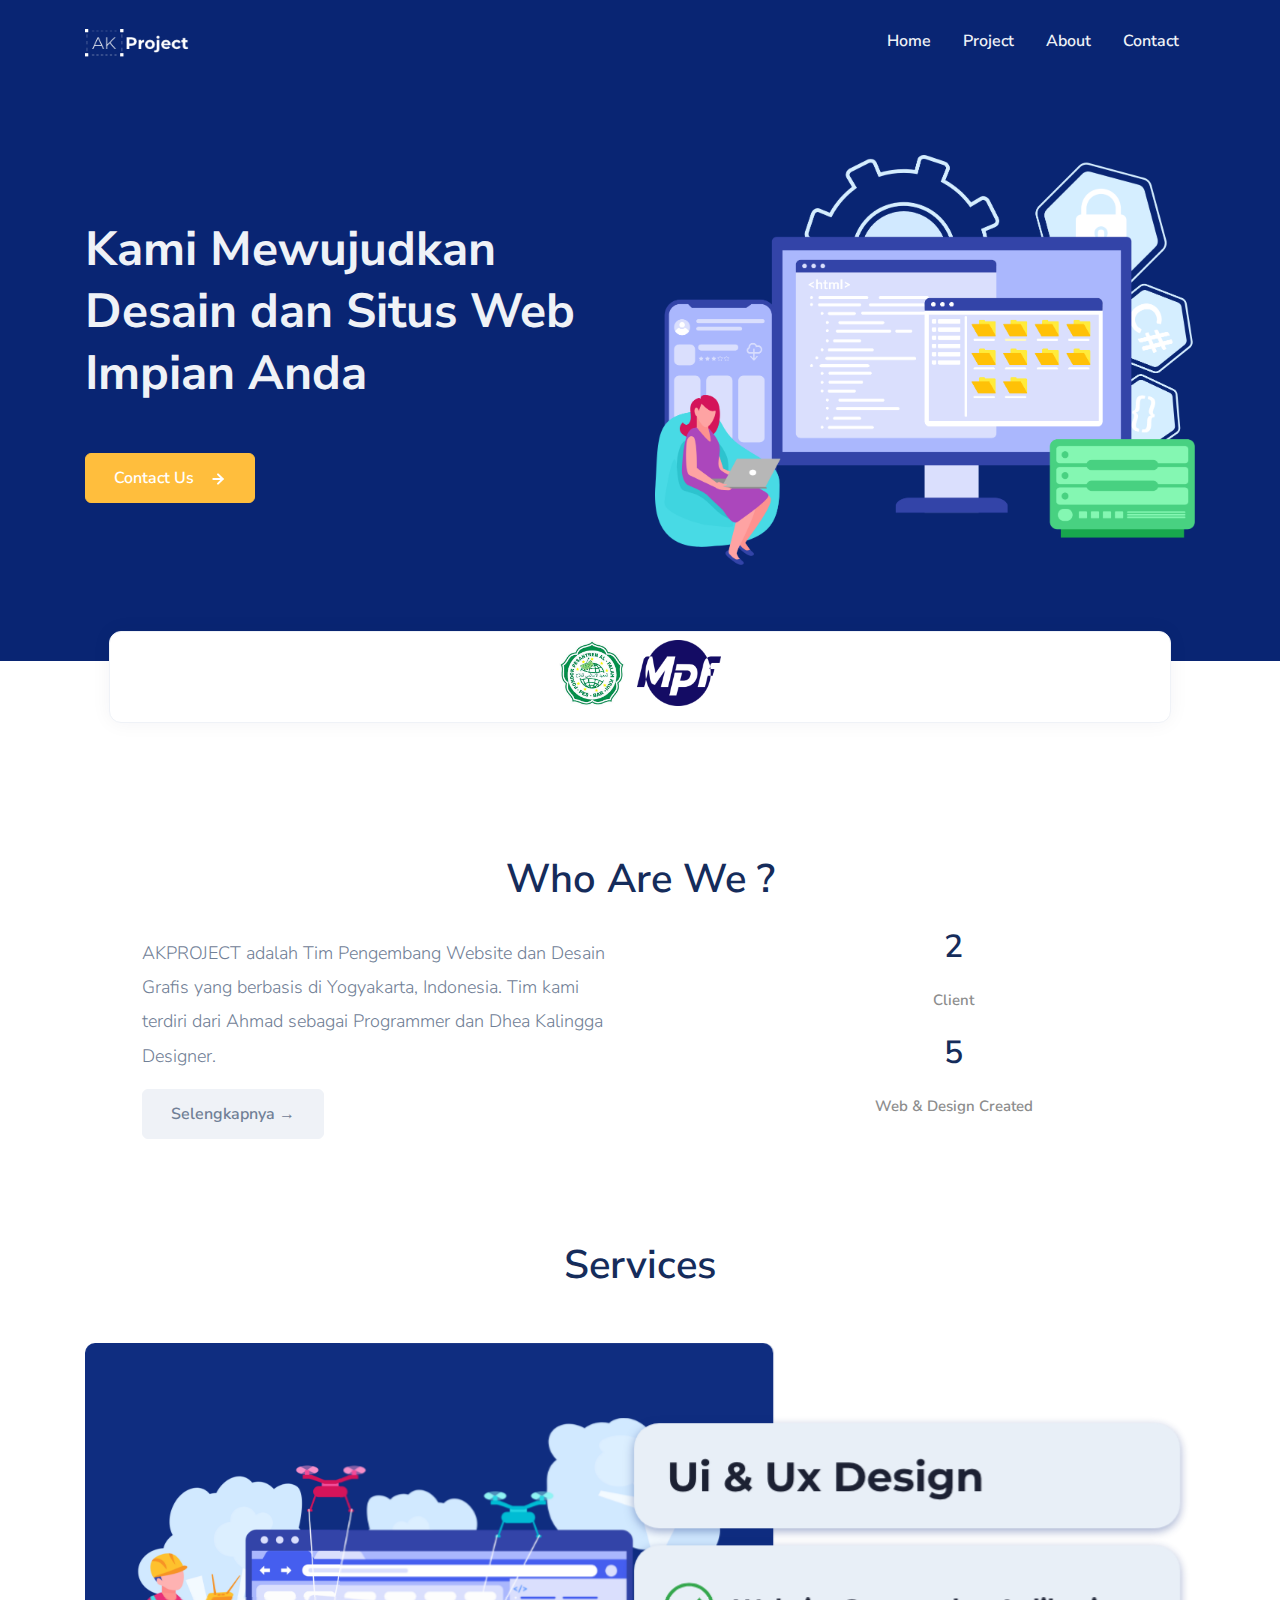
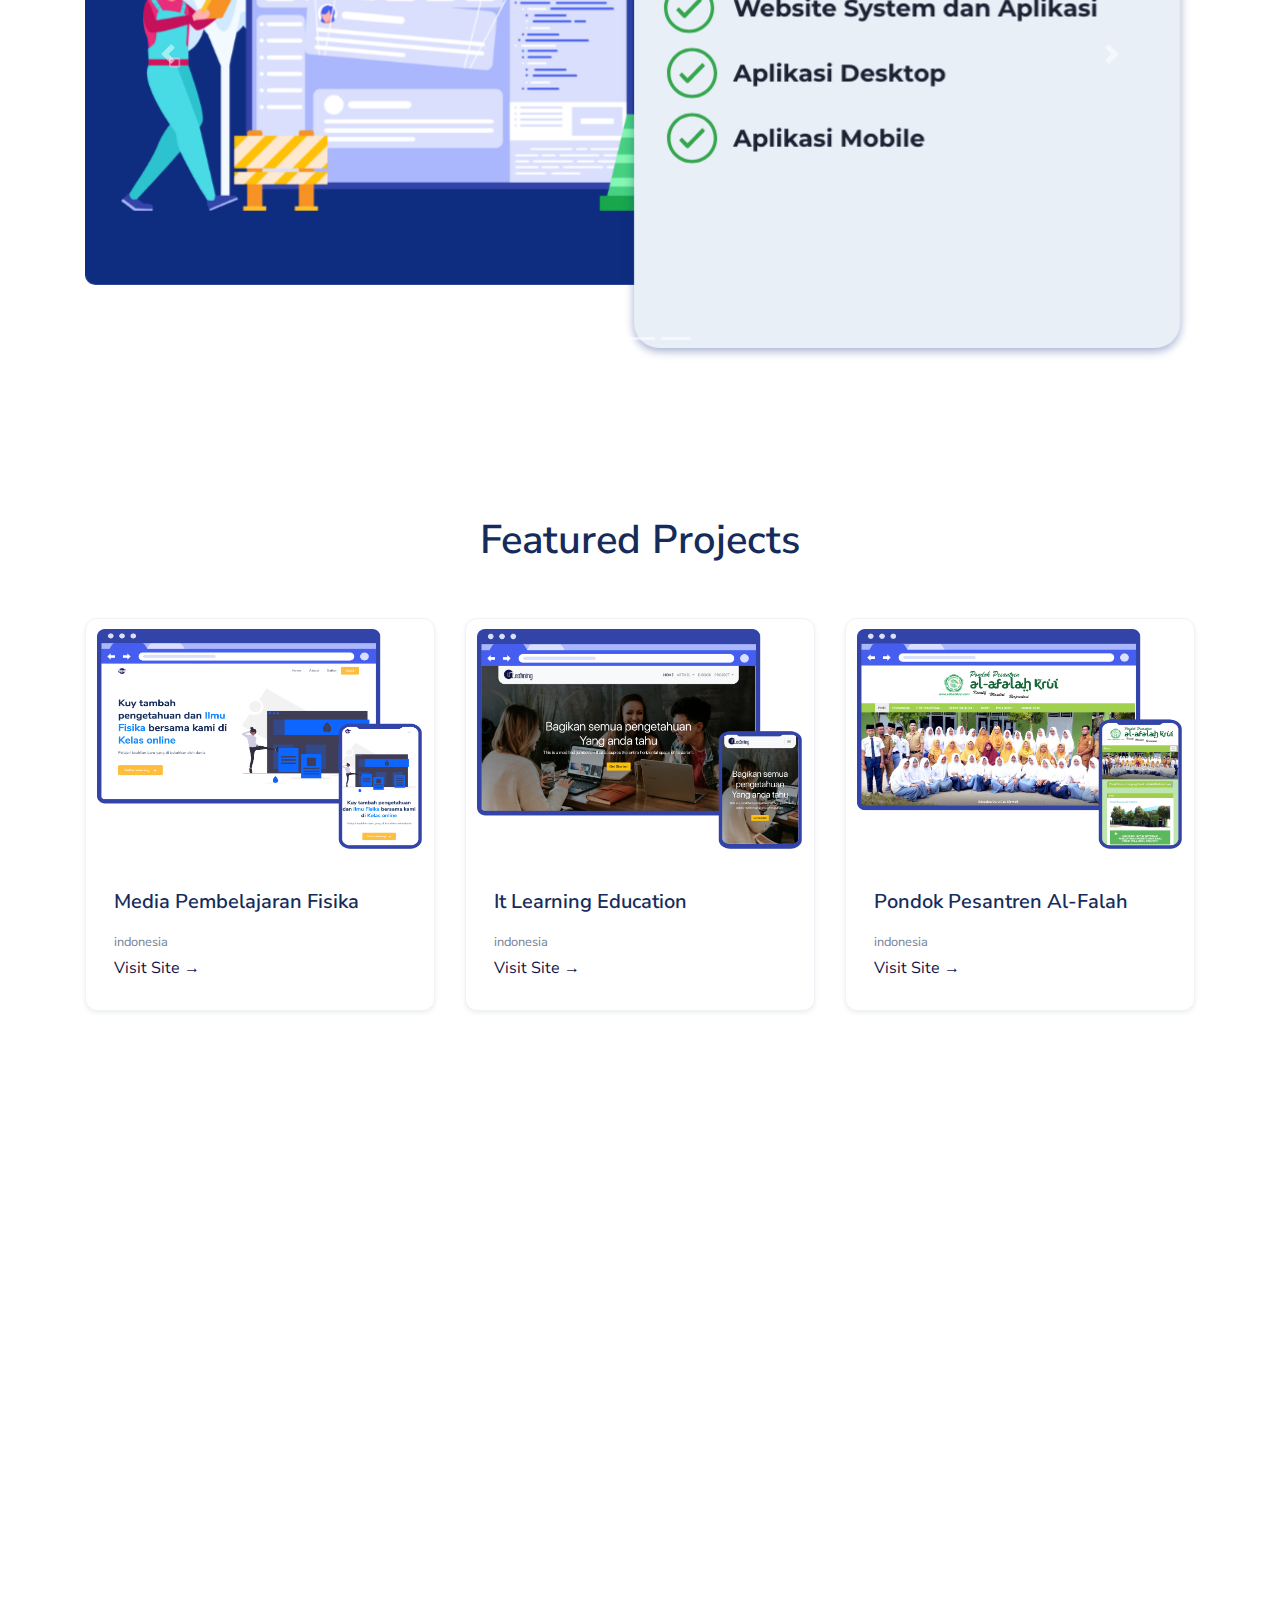
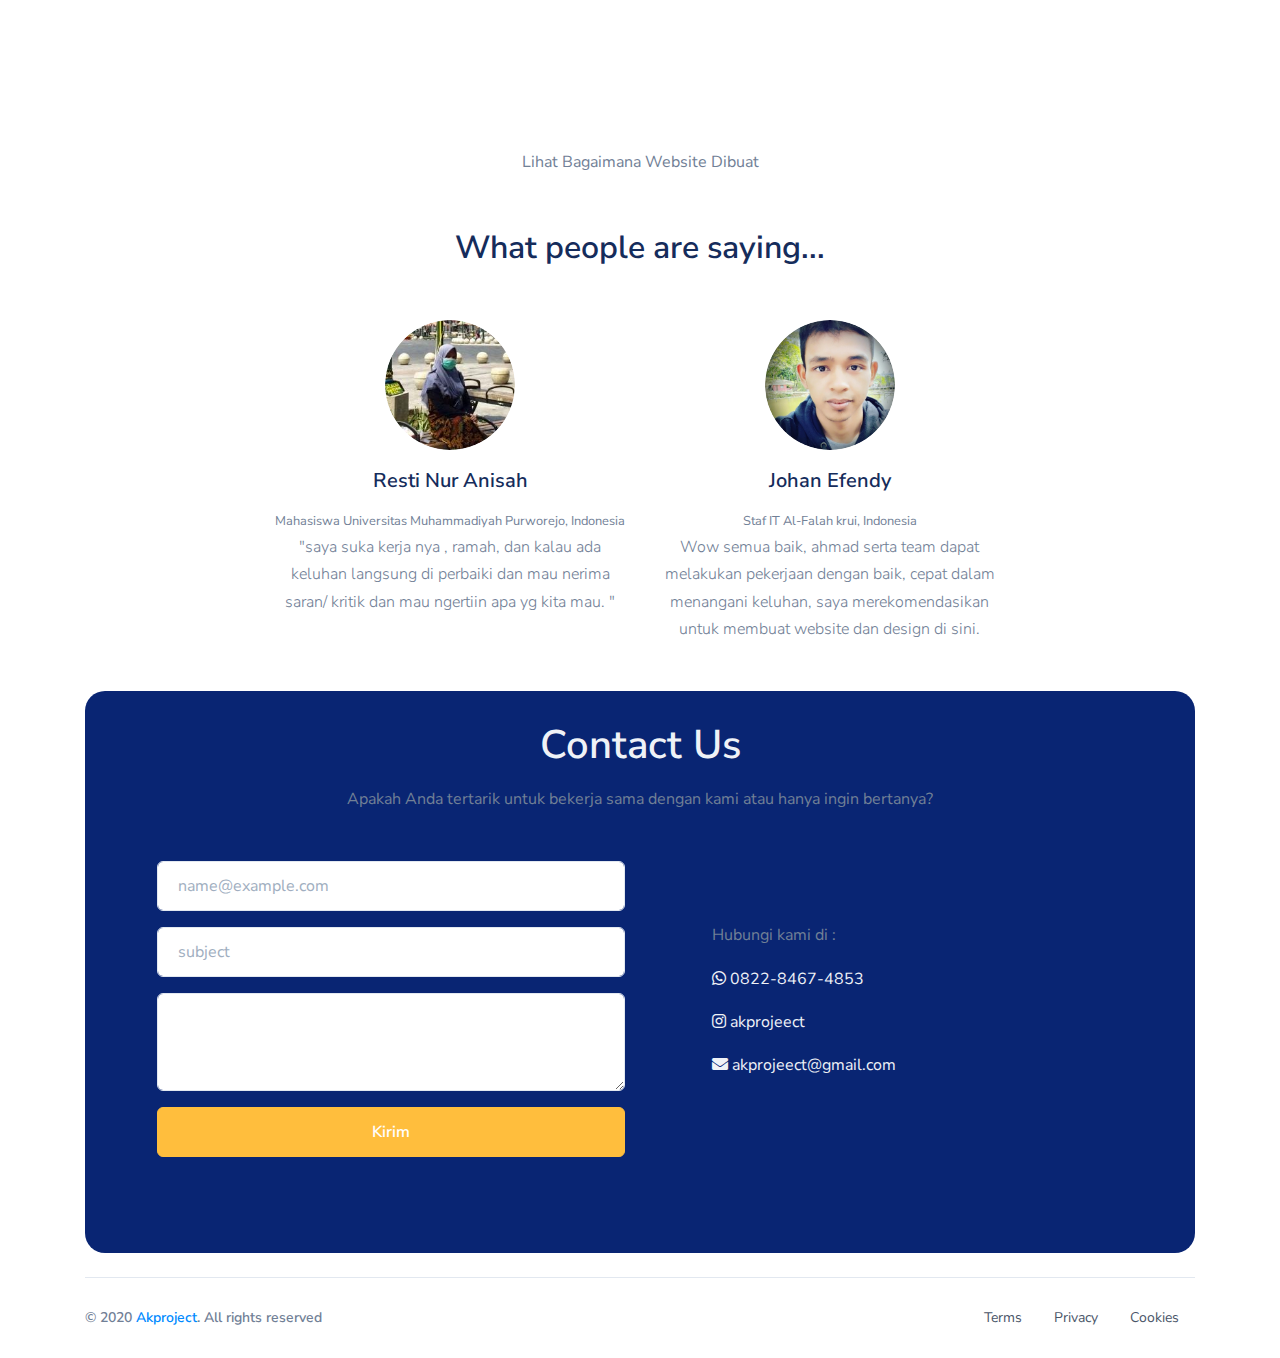
==== index.html @ b2e22f30 "Upload website official" ====
<!DOCTYPE html>
<html lang="en">

<head>
  <meta charset="utf-8" />
  <meta name="viewport" content="width=device-width, initial-scale=1, shrink-to-fit=no" />
  <meta name="description" content="" />
  <meta name="author" content="Webpixels" />
  <title>Homepage - Ak Project</title>
  <!-- Preloader -->
  <style>
    @keyframes hidePreloader {
      0% {
        width: 100%;
        height: 100%;
      }

      100% {
        width: 0;
        height: 0;
      }
    }

    body>div.preloader {
      position: fixed;
      background: white;
      width: 100%;
      height: 100%;
      z-index: 1071;
      opacity: 0;
      transition: opacity 0.1s ease;
      overflow: hidden;
      pointer-events: none;
      display: flex;
      align-items: center;
      justify-content: center;
    }

    body:not(.loaded)>div.preloader {
      opacity: 1;
    }

    body:not(.loaded) {
      overflow: hidden;
    }

    body.loaded>div.preloader {
      animation: hidePreloader 0.5s linear 0.5s forwards;
    }
  </style>
  <script>
    window.addEventListener("load", function () {
      setTimeout(function () {
        document.querySelector("body").classList.add("loaded");
      }, 5);
    });
  </script>
  <!-- Favicon -->
  <!-- <link rel="icon" href="assets/img/brand/favicon.png" type="image/png" /> -->
  <!-- Font Awesome -->
  <link rel="stylesheet" href="assets/libs/@fortawesome/fontawesome-free/css/all.min.css" />
  <!-- Quick CSS -->
  <link rel="stylesheet" href="assets/css/quick-website.css" id="stylesheet" />

  <!-- Custom css -->
  <link rel="stylesheet" href="/assets/css/my.css" />
</head>

<body>
  <!-- Preloader -->
  <div class="preloader">
    <div class="spinner-grow text-primary" role="status">
      <span class="sr-only">Loading...</span>
    </div>
  </div>
  <div class="modal fade" tabindex="-1" role="dialog" id="modal-cookies" data-backdrop="false"
    aria-labelledby="modal-cookies" aria-hidden="true">
    <div class="modal-dialog modal-dialog-aside left-4 right-4 bottom-4">
      <div class="modal-content bg-dark-dark">
        <div class="modal-body">
          <!-- Text -->
          <p class="text-sm text-white mb-3">
            We use cookies so that our themes work for you. By using our
            website, you agree to our use of cookies.
          </p>
          <!-- Buttons -->
          <a href="pages/utility/terms.html" class="btn btn-sm btn-white" target="_blank">Learn more</a>
          <button type="button" class="btn btn-sm btn-primary mr-2" data-dismiss="modal">
            OK
          </button>
        </div>
      </div>
    </div>
  </div>

  <!-- Navbar -->
  <nav class="navbar navbar-expand-lg navbar-mobile">
    <div class="container">
      <!-- Brand -->
      <a class="navbar-brand" href="index.html">
        <img alt="Image placeholder" src="assets/image/logo-akproject.png" id="navbar-logo" />
      </a>
      <!-- Toggler -->
      <button class="navbar-toggler" type="button" data-toggle="collapse" data-target="#navbarCollapse"
        aria-controls="navbarCollapse" aria-expanded="false" aria-label="Toggle navigation">
        <span><svg width="1em" height="1em" viewBox="0 0 16 16" class="bi bi-text-right text-light" fill="currentColor"
            xmlns="http://www.w3.org/2000/svg">
            <path fill-rule="evenodd"
              d="M6 12.5a.5.5 0 0 1 .5-.5h7a.5.5 0 0 1 0 1h-7a.5.5 0 0 1-.5-.5zm-4-3a.5.5 0 0 1 .5-.5h11a.5.5 0 0 1 0 1h-11a.5.5 0 0 1-.5-.5zm4-3a.5.5 0 0 1 .5-.5h7a.5.5 0 0 1 0 1h-7a.5.5 0 0 1-.5-.5zm-4-3a.5.5 0 0 1 .5-.5h11a.5.5 0 0 1 0 1h-11a.5.5 0 0 1-.5-.5z" />
          </svg></span>
      </button>
      <!-- Collapse -->
      <div class="collapse navbar-collapse" id="navbarCollapse">
        <ul class="navbar-nav mt-4 mt-lg-0 ml-auto">
          <li class="nav-item">
            <a class="nav-link text-light active" href="/index.html">Home</a>
          </li>
          <li class="nav-item">
            <a class="nav-link text-light" href="/views/project.html">Project</a>
          </li>
          <li class="nav-item">
            <a class="nav-link text-light" href="/views/about.html">About</a>
          </li>
          <li class="nav-item">
            <a class="nav-link text-light" href="#contact">Contact</a>
          </li>
        </ul>
      </div>
    </div>
  </nav>
  <!-- Main content -->
  <section class="slice py-5" id="hero">
    <div class="container mb-5 mt-4">
      <div class="row row-grid align-items-center">
        <div class="col-12 col-md-5 col-lg-6 order-md-2">
          <!-- Image -->
          <figure class="w-100">
            <img alt="Image placeholder" src="assets/image/Header-1.png" class="img-fluid mw-md-105" />
          </figure>
        </div>
        <div class="col-12 col-md-7 col-lg-6 order-md-1 pr-md-5">
          <!-- Heading -->
          <h1 class="display-4 text-center text-light text-md-left mb-3">
            Kami Mewujudkan Desain dan Situs Web Impian Anda
          </h1>

          <!-- Buttons -->
          <div class="text-center text-md-left mt-5">
            <a href="#contact" class="btn btn-warning btn-icon">
              <span class="btn-inner--text">Contact Us</span><span class="btn-inner--icon">
                <i data-feather="arrow-right"></i>
              </span>
            </a>
          </div>
        </div>
      </div>
    </div>
  </section>

  <section id="brand-client">
    <div class="container justify-content-center ">
      <!-- Brand client -->
      <div class="col-lg-12 col-md-8 px-lg-4">
        <div class="card shadow">
          <div class="row d-flex justify-content-center " style="height: 90px;">

            <div class="content-center pt-2">
              <img class="justify-content-center pr-2" src="/assets/image/client-logo/alfalah-logo.jpeg" alt="" />
              <img src="/assets/image/client-logo/mpf.png" alt="" />
            </div>
          </div>
        </div>
      </div>
    </div>
  </section>

  <!-- Who Are we -->
  <section class="slice slice-lg">
    <div class="container">
      <h1 class="text-center">Who Are We ?</h1>
      <div class="row row-grid justify-content-around align-items-center">
        <div class="col-lg-6 order-lg-2 ml-lg-auto pl-lg-6">
          <!-- Text -->
          <p class="lead lh-190 my-3">
            AKPROJECT adalah Tim Pengembang Website dan Desain Grafis yang
            berbasis di Yogyakarta, Indonesia. Tim kami terdiri dari Ahmad
            sebagai Programmer dan Dhea Kalingga Designer.
          </p>

          <a class="text-muted btn btn-secondary" href="/views/about.html">Selengkapnya &rarr;</a>
        </div>
        <div class="col-lg-6 order-lg-2 ml-lg-auto pl-lg-6">
          <!-- Heading -->
          <h2 class="h2 text-center">
            2 <br />
            <span class="client-text">Client</span>
          </h2>
          <h2 class="h2 text-center">
            5 <br />
            <span class="created-text">Web & Design Created</span>
          </h2>
        </div>
      </div>
    </div>
  </section>
  <!-- Who Are we -->

  <!-- Services -->
  <section class="slice slice-lg">
    <div class="container">
      <h1 class="text-center mb-5">Services</h1>

      <div id="carouselExampleIndicators" class="carousel slide" data-ride="carousel">
        <ol class="carousel-indicators">
          <li data-target="#carouselExampleIndicators" data-slide-to="0" class="active"></li>
          <li data-target="#carouselExampleIndicators" data-slide-to="1"></li>
          <li data-target="#carouselExampleIndicators" data-slide-to="2"></li>
        </ol>
        <div class="carousel-inner">
          <div class="carousel-item active">
            <img src="/assets/image/services-UXdesign.png" class="d-block w-100" alt="..." />
          </div>
          <div class="carousel-item">
            <img src="/assets/image/services-website.png" class="d-block w-100" alt="..." />
          </div>
          <div class="carousel-item">
            <img src="/assets/image/services-designGrafis.png" class="d-block w-100" alt="..." />
          </div>
        </div>
        <a class="carousel-control-prev" href="#carouselExampleIndicators" role="button" data-slide="prev">
          <span class="carousel-control-prev-icon" aria-hidden="true"></span>
          <span class="sr-only">Previous</span>
        </a>
        <a class="carousel-control-next" href="#carouselExampleIndicators" role="button" data-slide="next">
          <span class="carousel-control-next-icon" aria-hidden="true"></span>
          <span class="sr-only">Next</span>
        </a>
      </div>
    </div>
  </section>
  <!-- Services -->

  <!-- Project -->
  <div class="album py-5">
    <h1 class="text-center mb-5">Featured Projects</h1>
    <div class="container">
      <div class="row">
        <div class="col-md-4">
          <div class="card mb-4 shadow-sm">
            <img class="img-mockup" src="/assets/image/mockup-mpf.png" alt="">
            <div class="card-body">
              <h5 class="card-text">Media Pembelajaran Fisika</h5>
              <small class="text-muted">indonesia</small> <br>
              <a class="text-dark" target="_blank" href="https://mediapembelajaranfisika.com/">Visit Site &rarr; </a>
            </div>
          </div>
        </div>

        <div class="col-md-4">
          <div class="card mb-4 shadow-sm">
            <img class="img-mockup" src="/assets/image/mockup-itlearning.png" alt="">
            <div class="card-body">
              <h5 class="card-text">It Learning Education</h5>
              <small class="text-muted">indonesia</small> <br>
              <a class="text-dark" target="_blank" href="https://it-learning-education.now.sh/">Visit Site &rarr; </a>
            </div>
          </div>
        </div>

        <div class="col-md-4">
          <div class="card mb-4 shadow-sm">
            <img class="img-mockup" src="/assets/image/mocup-alfalah.png" alt="">
            <div class="card-body">
              <h5 class="card-text">Pondok Pesantren Al-Falah</h5>
              <small class="text-muted">indonesia</small> <br>
              <a class="text-dark" target="_blank" href="http://alfalahkrui.com/">Visit Site &rarr; </a>
            </div>
          </div>
        </div>


      </div>
    </div>
  </div>
  <!-- Project -->

  <!-- Videos -->
  <div class="container">
    <div class="row">
      <div class="videowrapper">
        <iframe width="1088" height="599" style="border-radius: 20px;" src="https://www.youtube.com/embed/sPnkKjYMl_E"
          frameborder="0" allow="accelerometer; autoplay; encrypted-media; gyroscope; picture-in-picture"
          allowfullscreen></iframe>
      </div>
    </div>
    <p class="text-center">Lihat Bagaimana Website Dibuat</p>
  </div>
  <!-- Videos -->

  <!-- Testimonials -->
  <section class="testimonials text-center mt-5 mb-5">
    <div class="container ">
      <h2 class="mb-5">What people are saying...</h2>
      <div class="row justify-content-center">
        <div class="col-lg-4">
          <div class="testimonial-item mx-auto mb-5 mb-lg-0 ">
            <img class="img-fluid rounded-circle mb-3 img-testimonial" src="/assets/image/people-testimonial-mpf.png"
              alt="">
            <h5>Resti Nur Anisah</h5>
            <small class="text-muted">Mahasiswa Universitas Muhammadiyah Purworejo, Indonesia</small>
            <p class="font-weight-light mb-0">"saya suka kerja nya , ramah, dan kalau ada keluhan langsung di perbaiki
              dan mau nerima saran/ kritik dan mau ngertiin apa yg kita mau. "</p>
          </div>
        </div>
        <div class="col-lg-4">
          <div class="testimonial-item mx-auto mb-5 mb-lg-0 ">
            <img class="img-fluid rounded-circle mb-3 img-testimonial"
              src="/assets/image/people-testimonial-alfalah.png" alt="">
            <h5>Johan Efendy</h5>
            <small class="text-muted">Staf IT Al-Falah krui, Indonesia</small>
            <p class="font-weight-light mb-0">Wow semua baik, ahmad serta team dapat melakukan pekerjaan dengan baik,
              cepat dalam menangani keluhan, saya merekomendasikan untuk membuat website dan design di sini.</p>
          </div>
        </div>
      </div>
    </div>
  </section>
  <!-- Testimonials -->


  <!-- Footer -->
  <div class="container mt-5">
    <!-- Who Are we -->
    <section class="slice slice-lg  pt-4 footer-contact" id="contact">
      <div class="container">
        <h1 class="text-center text-light">Contact Us</h1>
        <p class="text-center text-muted mb-5">Apakah Anda tertarik untuk bekerja sama dengan kami atau hanya ingin
          bertanya?</p>
        <div class="row row-grid justify-content-around align-items-center">
          <div class="col-lg-6 order-lg-2 ml-lg-auto pl-lg-6">
            <!-- Form -->
            <form>
              <div class="form-group">
                <input type="email" class="form-control" id="Email" placeholder="name@example.com">
              </div>
              <div class="form-group">
                <input type="text" class="form-control" id="subject" placeholder="subject">
              </div>
              <div class="form-group">
                <textarea class="form-control" id="exampleFormControlTextarea1" rows="3"></textarea>
              </div>
              <a class="btn btn-warning btn-block" href="">Kirim</a>
            </form>
          </div>
          <div class="col-lg-6 order-lg-2 ml-lg-auto pl-lg-6">
            <!-- Soscial Media -->
            <p> Hubungi kami di :</p>
            <p class="text-light"><i class="fab fa-whatsapp"></i> <a class="text-light" target="_blank"
                href="https://api.whatsapp.com/send?phone=6282284674853">0822-8467-4853</a>
            </p>
            <p class="text-light"><i class="fab fa-instagram"></i> <a class="text-light" target="_blank"
                href="https://www.instagram.com/akprojeect/">akprojeect</a></p>
            <p class="text-light"><i class="fa fa-envelope"></i> akprojeect@gmail.com</p>
          </div>
        </div>
      </div>
    </section>
    <!-- Who Are we -->






    <hr class="divider divider-fade divider-dark my-4" />
    <div class="row align-items-center justify-content-md-between pb-4">
      <div class="col-md-6">
        <div class="copyright text-sm font-weight-bold text-center text-md-left">
          &copy; 2020
          <a href="index.html" class="font-weight-bold" target="_blank">Akproject</a>. All rights reserved
        </div>
      </div>
      <div class="col-md-6">
        <ul class="nav justify-content-center justify-content-md-end mt-3 mt-md-0">
          <li class="nav-item">
            <a class="nav-link" href="#"> Terms </a>
          </li>
          <li class="nav-item">
            <a class="nav-link" href="#"> Privacy </a>
          </li>
          <li class="nav-item">
            <a class="nav-link" href="#"> Cookies </a>
          </li>
        </ul>
      </div>
    </div>
  </div>
  </div>
  </footer>
  <!-- Core JS  -->
  <script src="assets/libs/jquery/dist/jquery.min.js"></script>
  <script src="assets/libs/bootstrap/dist/js/bootstrap.bundle.min.js"></script>
  <script src="assets/libs/svg-injector/dist/svg-injector.min.js"></script>
  <script src="assets/libs/feather-icons/dist/feather.min.js"></script>
  <!-- Quick JS -->
  <script src="assets/js/quick-website.js"></script>
  <!-- Feather Icons -->
  <script>
    feather.replace({
      width: "1em",
      height: "1em",
    });
  </script>
</body>

</html>
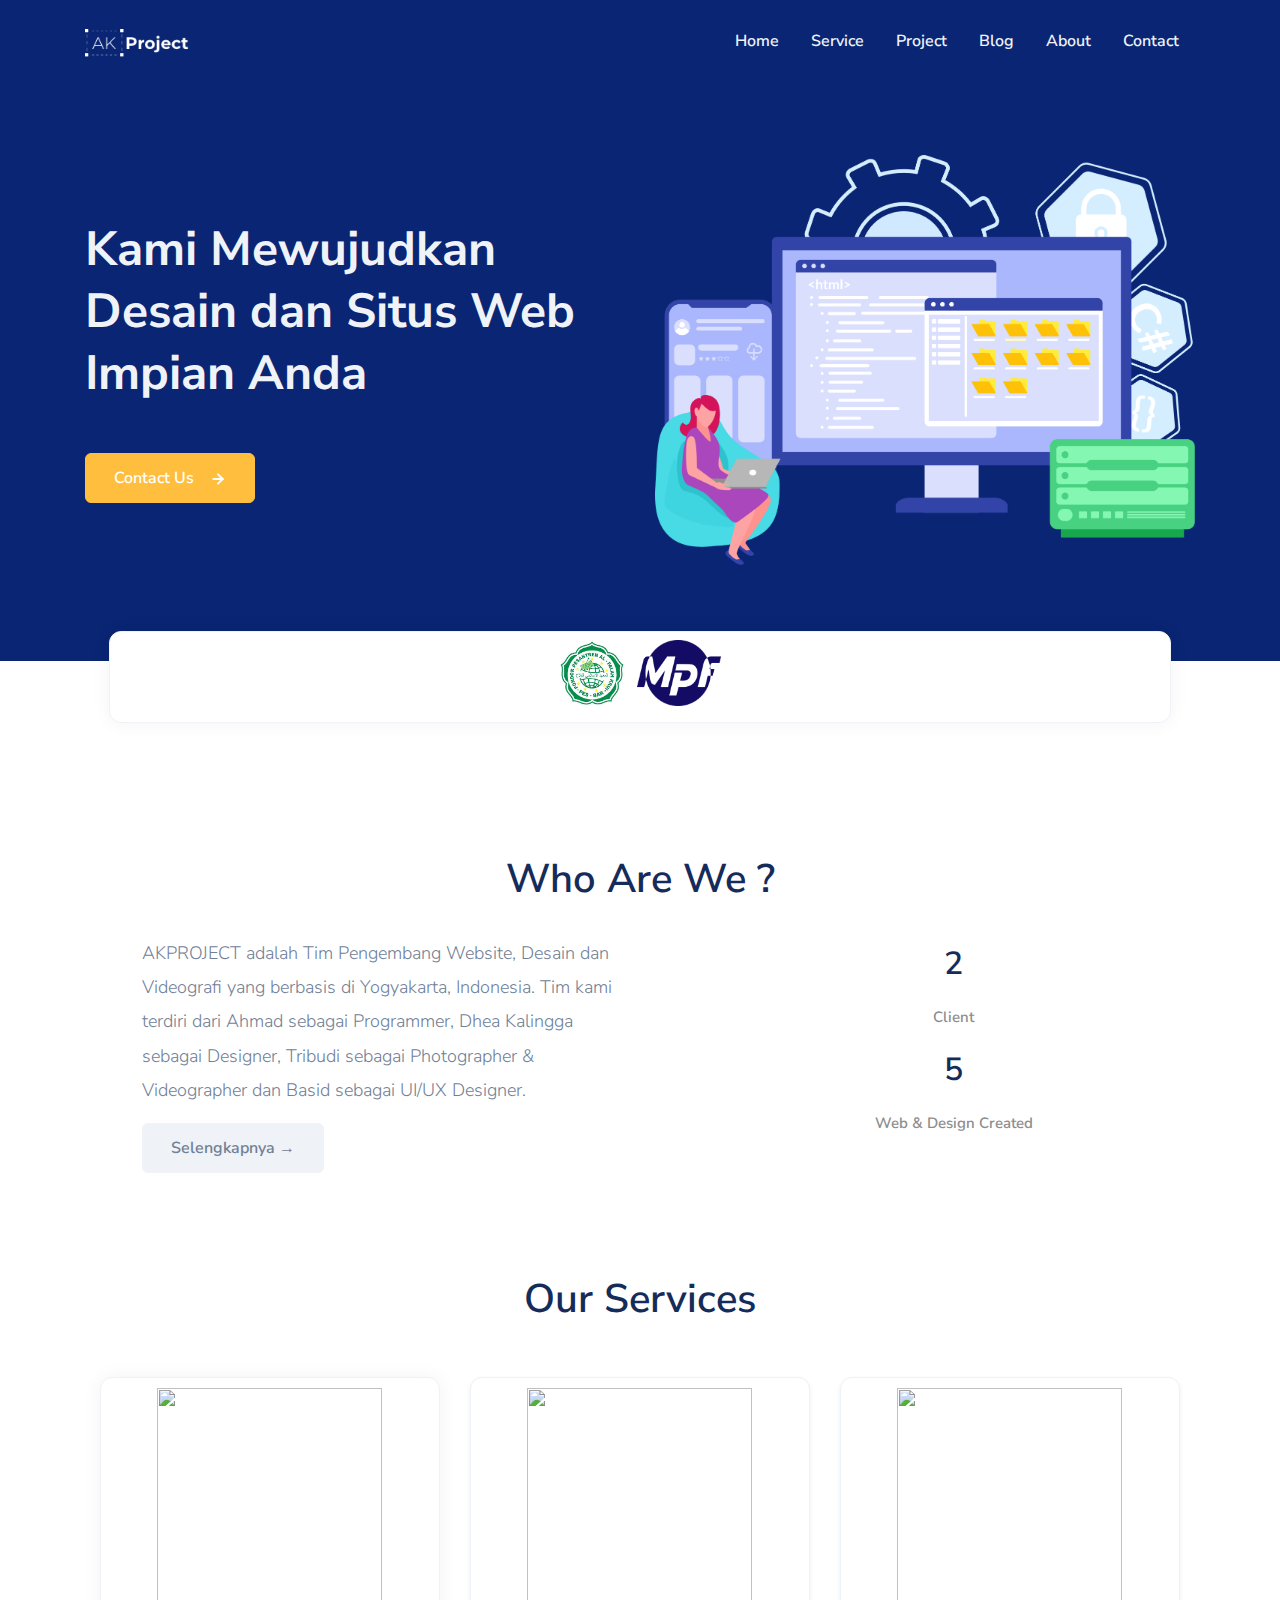
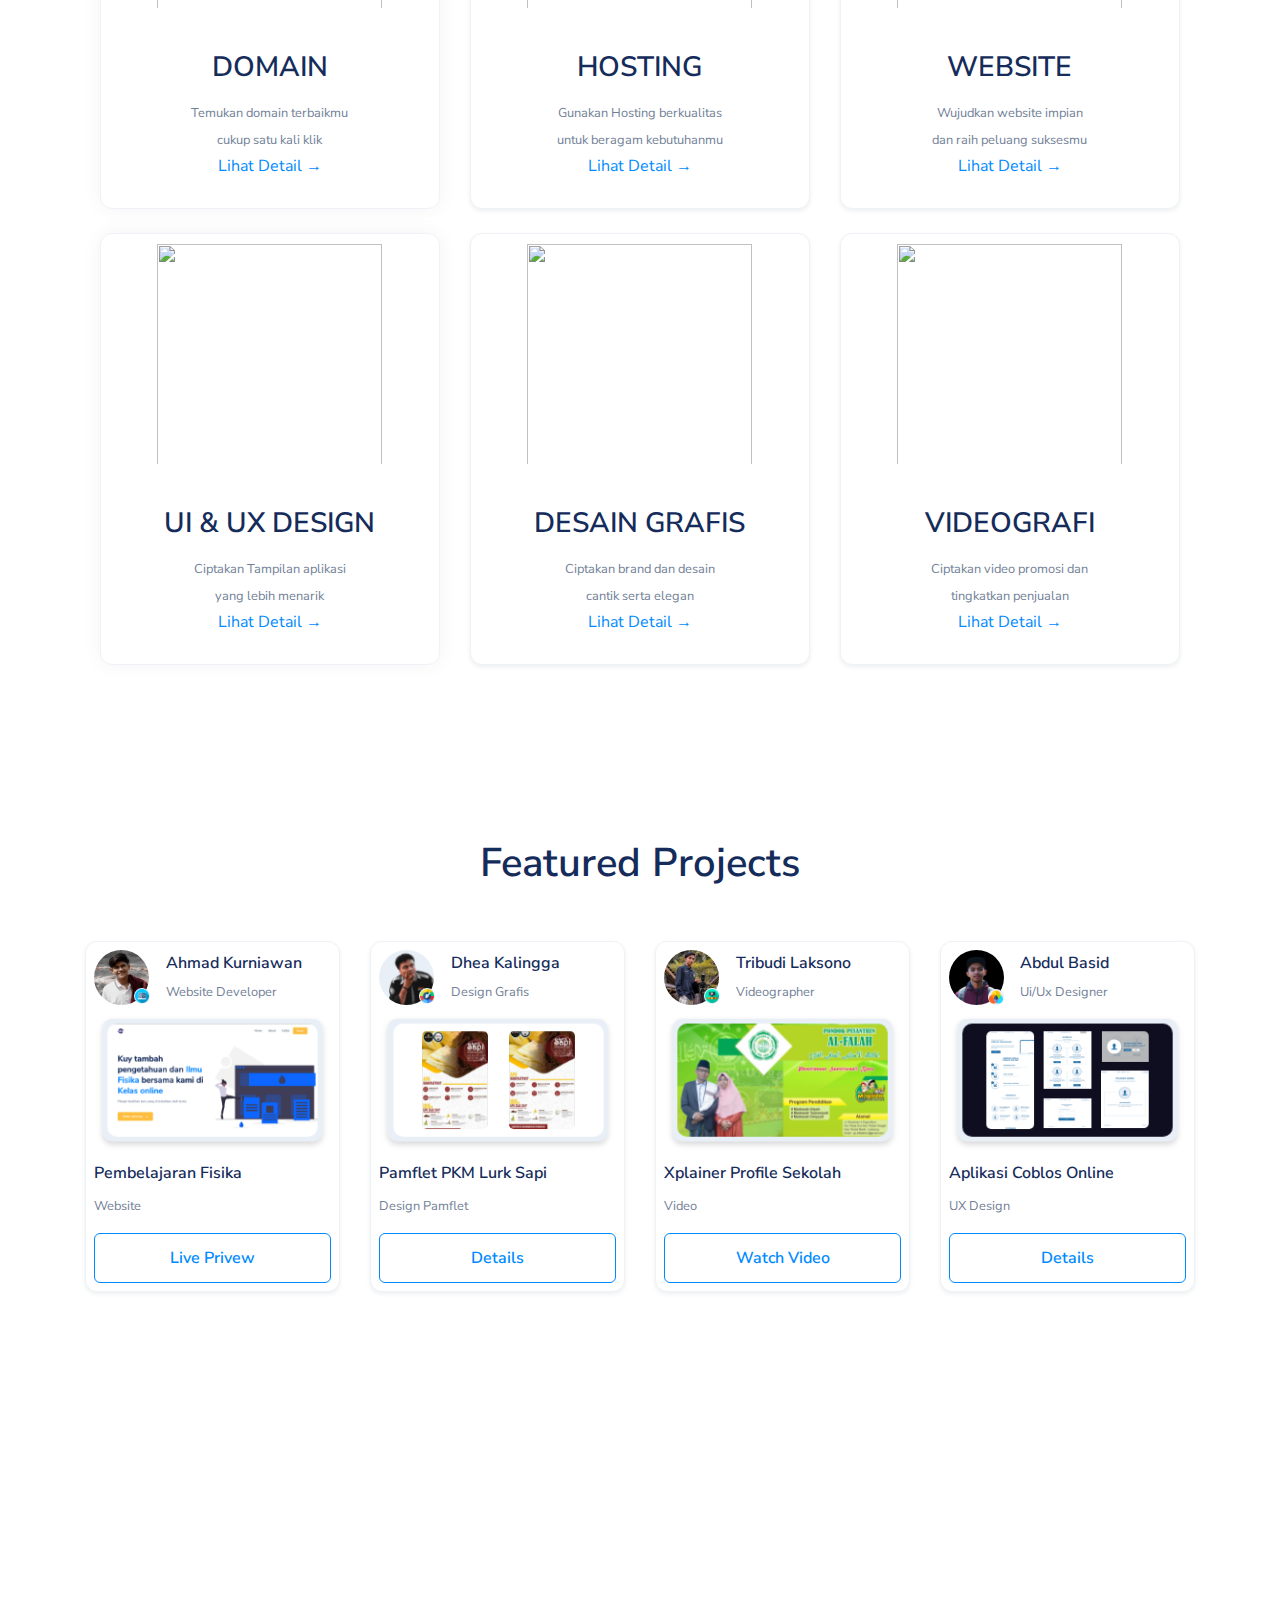
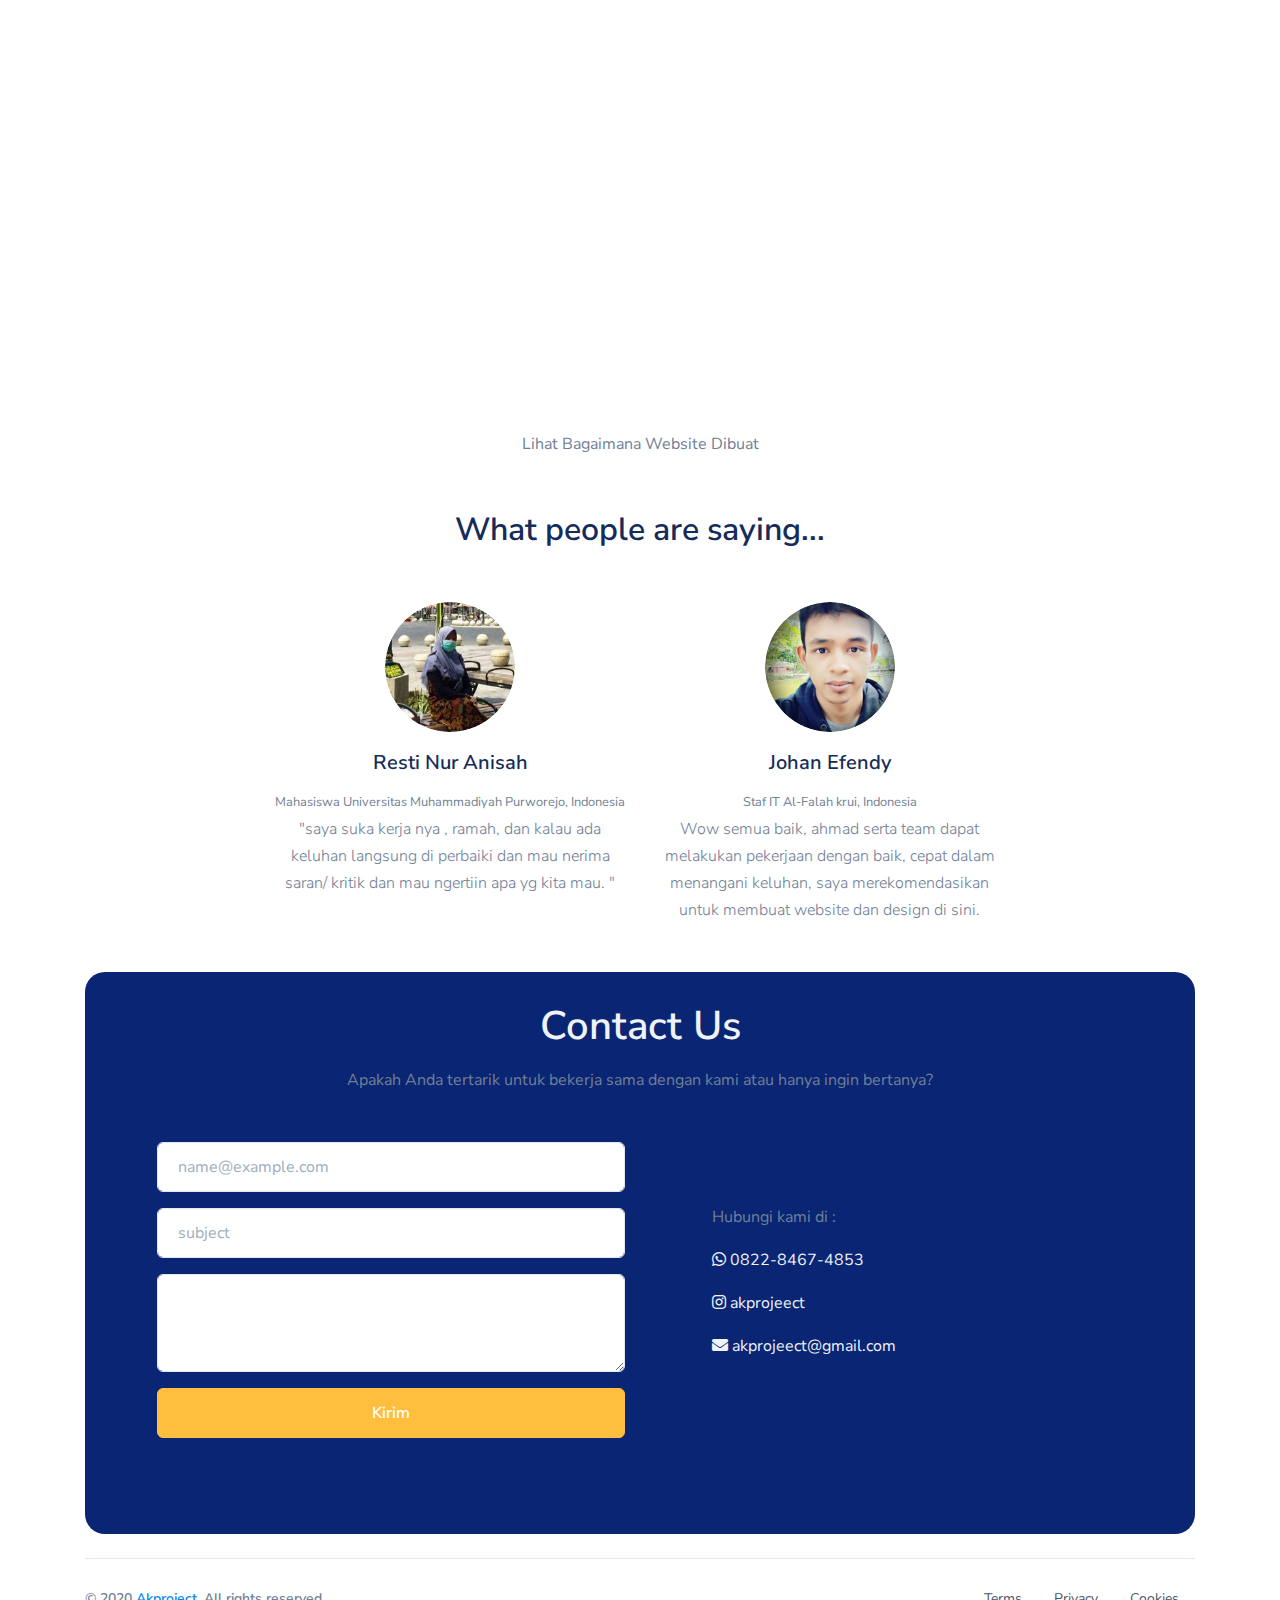
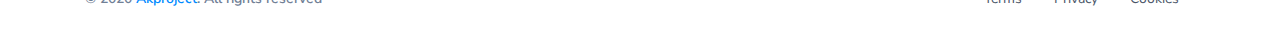
==== commit 426cfd6c: "Modified project" ====
--- a/index.html
+++ b/index.html
@@ -116,7 +116,14 @@
             <a class="nav-link text-light active" href="/index.html">Home</a>
           </li>
           <li class="nav-item">
+            <a class="nav-link text-light active" href="#service">Service</a>
+          </li>
+          <li class="nav-item">
             <a class="nav-link text-light" href="/views/project.html">Project</a>
+          </li>
+          <li class="nav-item">
+            <a class="nav-link text-light" href="https://it-learning-education.now.sh/views/blog-java.html"
+              target="_blank">Blog</a>
           </li>
           <li class="nav-item">
             <a class="nav-link text-light" href="/views/about.html">About</a>
@@ -182,9 +189,11 @@
         <div class="col-lg-6 order-lg-2 ml-lg-auto pl-lg-6">
           <!-- Text -->
           <p class="lead lh-190 my-3">
-            AKPROJECT adalah Tim Pengembang Website dan Desain Grafis yang
+            AKPROJECT adalah Tim Pengembang Website, Desain dan Videografi yang
             berbasis di Yogyakarta, Indonesia. Tim kami terdiri dari Ahmad
-            sebagai Programmer dan Dhea Kalingga Designer.
+            sebagai Programmer, Dhea Kalingga sebagai Designer, Tribudi sebagai Photographer & Videographer dan Basid
+            sebagai UI/UX
+            Designer.
           </p>
 
           <a class="text-muted btn btn-secondary" href="/views/about.html">Selengkapnya &rarr;</a>
@@ -206,36 +215,81 @@
   <!-- Who Are we -->
 
   <!-- Services -->
-  <section class="slice slice-lg">
+  <section class="slice slice-lg" id="service">
     <div class="container">
-      <h1 class="text-center mb-5">Services</h1>
-
-      <div id="carouselExampleIndicators" class="carousel slide" data-ride="carousel">
-        <ol class="carousel-indicators">
-          <li data-target="#carouselExampleIndicators" data-slide-to="0" class="active"></li>
-          <li data-target="#carouselExampleIndicators" data-slide-to="1"></li>
-          <li data-target="#carouselExampleIndicators" data-slide-to="2"></li>
-        </ol>
-        <div class="carousel-inner">
-          <div class="carousel-item active">
-            <img src="/assets/image/services-UXdesign.png" class="d-block w-100" alt="..." />
-          </div>
-          <div class="carousel-item">
-            <img src="/assets/image/services-website.png" class="d-block w-100" alt="..." />
-          </div>
-          <div class="carousel-item">
-            <img src="/assets/image/services-designGrafis.png" class="d-block w-100" alt="..." />
-          </div>
-        </div>
-        <a class="carousel-control-prev" href="#carouselExampleIndicators" role="button" data-slide="prev">
-          <span class="carousel-control-prev-icon" aria-hidden="true"></span>
-          <span class="sr-only">Previous</span>
-        </a>
-        <a class="carousel-control-next" href="#carouselExampleIndicators" role="button" data-slide="next">
-          <span class="carousel-control-next-icon" aria-hidden="true"></span>
-          <span class="sr-only">Next</span>
-        </a>
-      </div>
+      <h1 class="text-center mb-5">Our Services</h1>
+
+      <div class="container">
+        <div class="row">
+          <div class="col-md-4">
+            <div class="card mb-4">
+              <img class="img-mockup" src="/assets/image/services/domain.svg" alt="" style="width: 225px;">
+              <div class="card-body text-center">
+                <h3 class="card-text">DOMAIN</h3>
+                <small class="text-muted">Temukan domain terbaikmu<br>cukup satu kali klik</small> <br>
+                <a class="text-primary" href="/views/coomingsoon.html">Lihat Detail &rarr; </a>
+              </div>
+            </div>
+          </div>
+          <div class="col-md-4">
+            <div class="card mb-4 shadow-sm">
+              <img class="img-mockup" src="/assets/image/services/hosting.svg" alt="" style="width: 225px;">
+              <div class="card-body text-center">
+                <h3 class="card-text">HOSTING</h3>
+                <small class="text-muted">Gunakan Hosting berkualitas <br>
+                  untuk beragam kebutuhanmu</small> <br>
+                <a class="text-primary" href="/views/coomingsoon.html">Lihat Detail &rarr; </a>
+              </div>
+            </div>
+          </div>
+          <div class="col-md-4">
+            <div class="card mb-4 shadow-sm">
+              <img class="img-mockup" src="/assets/image/services/website.svg" alt="" style="width: 225px;">
+              <div class="card-body text-center">
+                <h3 class="card-text">WEBSITE</h3>
+                <small class="text-muted">Wujudkan website impian <br>
+                  dan raih peluang suksesmu
+                </small> <br>
+                <a class="text-primary" href="/views/coomingsoon.html">Lihat Detail &rarr; </a>
+              </div>
+            </div>
+          </div>
+        </div>
+        <div class="row">
+          <div class="col-md-4">
+            <div class="card mb-4">
+              <img class="img-mockup" src="/assets/image/services/ux.svg" alt="" style="width: 225px;">
+              <div class="card-body text-center">
+                <h3 class="card-text">UI & UX DESIGN</h3>
+                <small class="text-muted">Ciptakan Tampilan aplikasi <br> yang lebih menarik </small> <br>
+                <a class="text-primary" href="/views/coomingsoon.html">Lihat Detail &rarr; </a>
+              </div>
+            </div>
+          </div>
+          <div class="col-md-4">
+            <div class="card mb-4 shadow-sm">
+              <img class="img-mockup" src="/assets/image/services/design.svg" alt="" style="width: 225px;">
+              <div class="card-body text-center">
+                <h3 class="card-text">DESAIN GRAFIS</h3>
+                <small class="text-muted">Ciptakan brand dan desain <br> cantik serta elegan</small> <br>
+                <a class="text-primary" href="/views/coomingsoon.html">Lihat Detail &rarr; </a>
+              </div>
+            </div>
+          </div>
+          <div class="col-md-4">
+            <div class="card mb-4 shadow-sm">
+              <img class="img-mockup" src="/assets/image/services/videograph.svg" alt="" style="width: 225px;">
+              <div class="card-body text-center">
+                <h3 class="card-text">VIDEOGRAFI</h3>
+                <small class="text-muted">Ciptakan video promosi dan <br> tingkatkan penjualan
+                </small> <br>
+                <a class="text-primary" href="/views/coomingsoon.html">Lihat Detail &rarr; </a>
+              </div>
+            </div>
+          </div>
+        </div>
+      </div>
+
     </div>
   </section>
   <!-- Services -->
@@ -244,39 +298,94 @@
   <div class="album py-5">
     <h1 class="text-center mb-5">Featured Projects</h1>
     <div class="container">
-      <div class="row">
-        <div class="col-md-4">
-          <div class="card mb-4 shadow-sm">
-            <img class="img-mockup" src="/assets/image/mockup-mpf.png" alt="">
-            <div class="card-body">
-              <h5 class="card-text">Media Pembelajaran Fisika</h5>
-              <small class="text-muted">indonesia</small> <br>
-              <a class="text-dark" target="_blank" href="https://mediapembelajaranfisika.com/">Visit Site &rarr; </a>
-            </div>
-          </div>
-        </div>
-
-        <div class="col-md-4">
-          <div class="card mb-4 shadow-sm">
-            <img class="img-mockup" src="/assets/image/mockup-itlearning.png" alt="">
-            <div class="card-body">
-              <h5 class="card-text">It Learning Education</h5>
-              <small class="text-muted">indonesia</small> <br>
-              <a class="text-dark" target="_blank" href="https://it-learning-education.now.sh/">Visit Site &rarr; </a>
-            </div>
-          </div>
-        </div>
-
-        <div class="col-md-4">
-          <div class="card mb-4 shadow-sm">
-            <img class="img-mockup" src="/assets/image/mocup-alfalah.png" alt="">
-            <div class="card-body">
-              <h5 class="card-text">Pondok Pesantren Al-Falah</h5>
-              <small class="text-muted">indonesia</small> <br>
-              <a class="text-dark" target="_blank" href="http://alfalahkrui.com/">Visit Site &rarr; </a>
-            </div>
-          </div>
-        </div>
+      <div class="row d-flex justify-content-center">
+
+        <!-- Project Website -->
+        <div class="col-md-3 col-6">
+          <div class="card  shadow-sm mb-4 p-2">
+            <!-- Profil -->
+            <div class="media">
+              <img src="/assets/image/profile-project/ahmad.png" class="mr-3" alt="...">
+              <div class="media-body">
+                <span class="h6">Ahmad Kurniawan</span>
+                <small class="mb-2">Website Developer</small>
+              </div>
+            </div>
+            <!-- Profil -->
+
+            <img class="mt-2" src="/assets/image/projects/project-website.png" alt="">
+            <span class="h6 mt-2">Pembelajaran Fisika</span>
+            <small class="mb-3">Website</small>
+            <a class="btn btn-outline-primary" target="_blank" href="https://mediapembelajaranfisika.com/">Live
+              Privew</a>
+          </div>
+        </div>
+        <!-- Project Website -->
+
+        <!-- Project Design Grafis -->
+        <div class="col-md-3 col-6">
+          <div class="card shadow-sm mb-4 p-2">
+            <!-- Profil -->
+            <div class="media">
+              <img src="/assets/image/profile-project/dhea.png" class="mr-3" alt="...">
+              <div class="media-body">
+                <span class="h6">Dhea Kalingga</span> <br>
+                <small class="mb-2">Design Grafis</small>
+              </div>
+            </div>
+            <!-- Profil -->
+
+            <img class="mt-2" src="/assets/image/projects/project-designGrafis.png" alt="">
+            <span class="h6 mt-2">Pamflet PKM Lurk Sapi</span>
+            <small class="mb-3">Design Pamflet</small>
+            <a class="btn btn-outline-primary" href="">Details</a>
+          </div>
+        </div>
+        <!-- Project Design Grafis -->
+
+        <!-- Project Video -->
+        <div class="col-md-3 col-6">
+          <div class="card  shadow-sm mb-4 p-2">
+            <!-- Profil -->
+            <div class="media">
+              <img src="/assets/image/profile-project/budi.png" class="mr-3" alt="...">
+              <div class="media-body">
+                <span class="h6">Tribudi Laksono</span> <br>
+                <small class="mb-2">Videographer</small>
+              </div>
+            </div>
+            <!-- Profil -->
+
+            <img class="mt-2" src="/assets/image/projects/project-video.png" alt="">
+            <span class="h6 mt-2">Xplainer Profile Sekolah</span>
+            <small class="mb-3">Video</small>
+            <a class="btn btn-outline-primary" target="_blank"
+              href="https://www.youtube.com/watch?time_continue=2&v=rmuSOwpbOCA&feature=emb_logo">Watch Video</a>
+          </div>
+        </div>
+        <!-- Project Video -->
+
+        <!-- Project UI/UX -->
+        <div class="col-md-3 col-6">
+          <div class="card shadow-sm mb-4 p-2">
+            <!-- Profil -->
+            <div class="media">
+              <img src="/assets/image/profile-project/basid.png" class="mr-3" alt="...">
+              <div class="media-body">
+                <span class="h6">Abdul Basid</span> <br>
+                <small class="mb-2">Ui/Ux Designer</small>
+              </div>
+            </div>
+            <!-- Profil -->
+
+            <img class="mt-2" src="/assets/image/projects/project-ux.png" alt="">
+            <span class="h6 mt-2">Aplikasi Coblos Online</span>
+            <small class="mb-3">UX Design</small>
+            <a class="btn btn-outline-primary" target="_blank"
+              href="https://xd.adobe.com/view/9ab03712-df1a-4556-8809-c3307e33e3d6-cfe3/">Details</a>
+          </div>
+        </div>
+        <!-- Project UI/UX -->
 
 
       </div>
